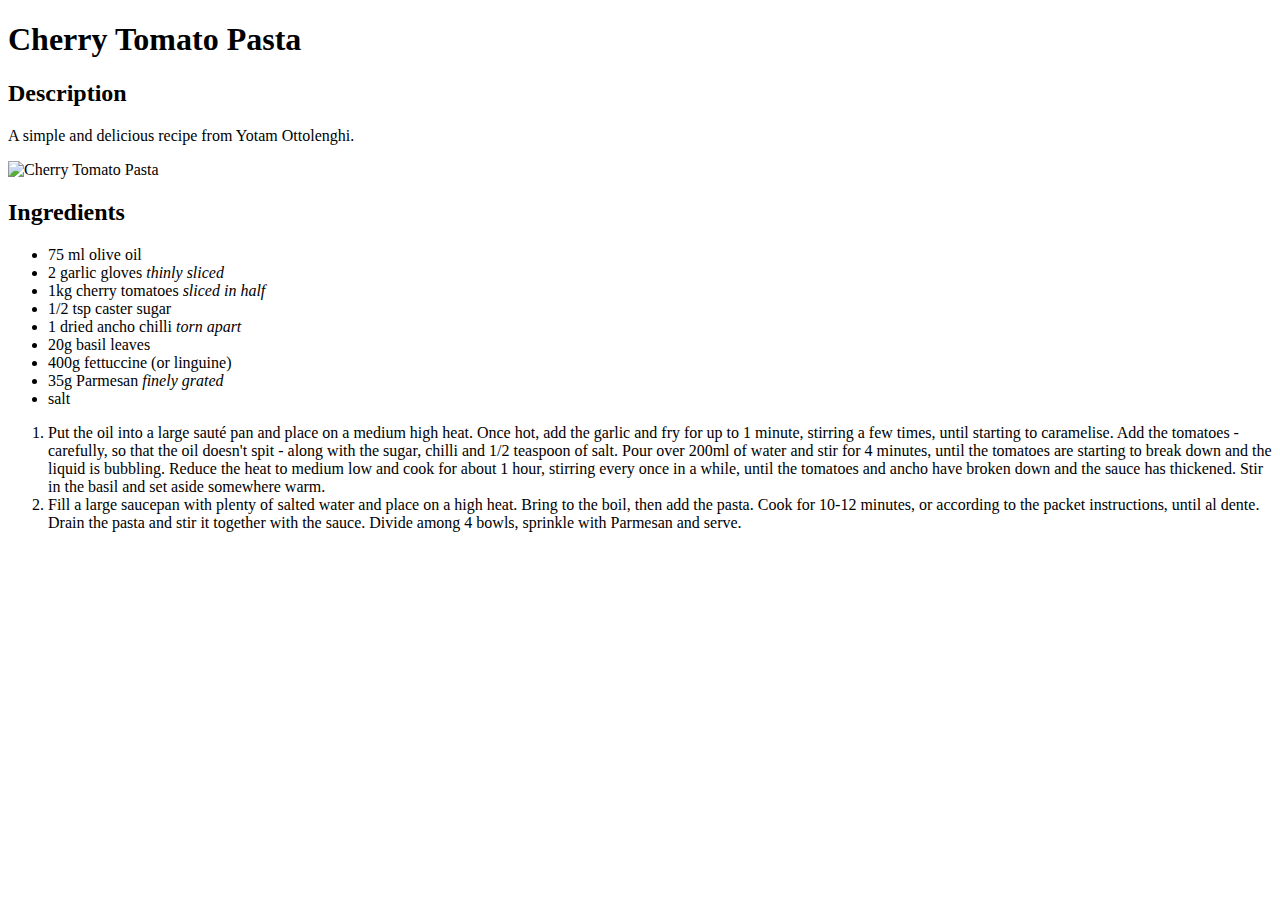
==== recipes/cherry-tomato-pasta.html @ 2b67470e "Adds new recipes to recipe directory with content" ====
<!DOCTYPE html>
<html lang="en">
    <head>
        <meta charset="utf-8">
        <title>Cherry Tomato Pasta</title>
    </head>

    <body>
        <!--Page title-->
        <h1>Cherry Tomato Pasta</h1>

        <!--Recipe description-->
        <h2>Description</h2>
        <p>A simple and delicious recipe from Yotam Ottolenghi.</p>

        <!--Image of final dish-->
        <img src="./recipes/images/cherry-tomato-pasta.jpg" alt="Cherry Tomato Pasta">

        <!--Ingredients section-->
        <h2>Ingredients</h2>
        <ul>
            <li>75 ml olive oil</li>
            <li>2 garlic gloves <em>thinly sliced</em></li>
            <li>1kg cherry tomatoes <em>sliced in half</em></li>
            <li>1/2 tsp caster sugar</li>
            <li>1 dried ancho chilli <em>torn apart</em></li>
            <li>20g basil leaves</li>
            <li>400g fettuccine (or linguine)</li>
            <li>35g Parmesan <em>finely grated</em></li>
            <li>salt</li>
        </ul>

        <!--Steps/instructions section-->
        <ol>
            <li>Put the oil into a large sauté pan and place on a medium high heat. Once hot, add the garlic and fry for up to 1 minute, stirring a few times, until starting to caramelise. Add the tomatoes - carefully, so that the oil doesn't spit - along with the sugar, chilli and 1/2 teaspoon of salt. Pour over 200ml of water and stir for 4 minutes, until the tomatoes are starting to break down and the liquid is bubbling. Reduce the heat to medium low and cook for about 1 hour, stirring every once in a while, until the tomatoes and ancho have broken down and the sauce has thickened. Stir in the basil and set aside somewhere warm.</li>
            <li>Fill a large saucepan with plenty of salted water and place on a high heat. Bring to the boil, then add the pasta. Cook for 10-12 minutes, or according to the packet instructions, until al dente. Drain the pasta and stir it together with the sauce. Divide among 4 bowls, sprinkle with Parmesan and serve.</li>
        </ol>
    </body>
</html>
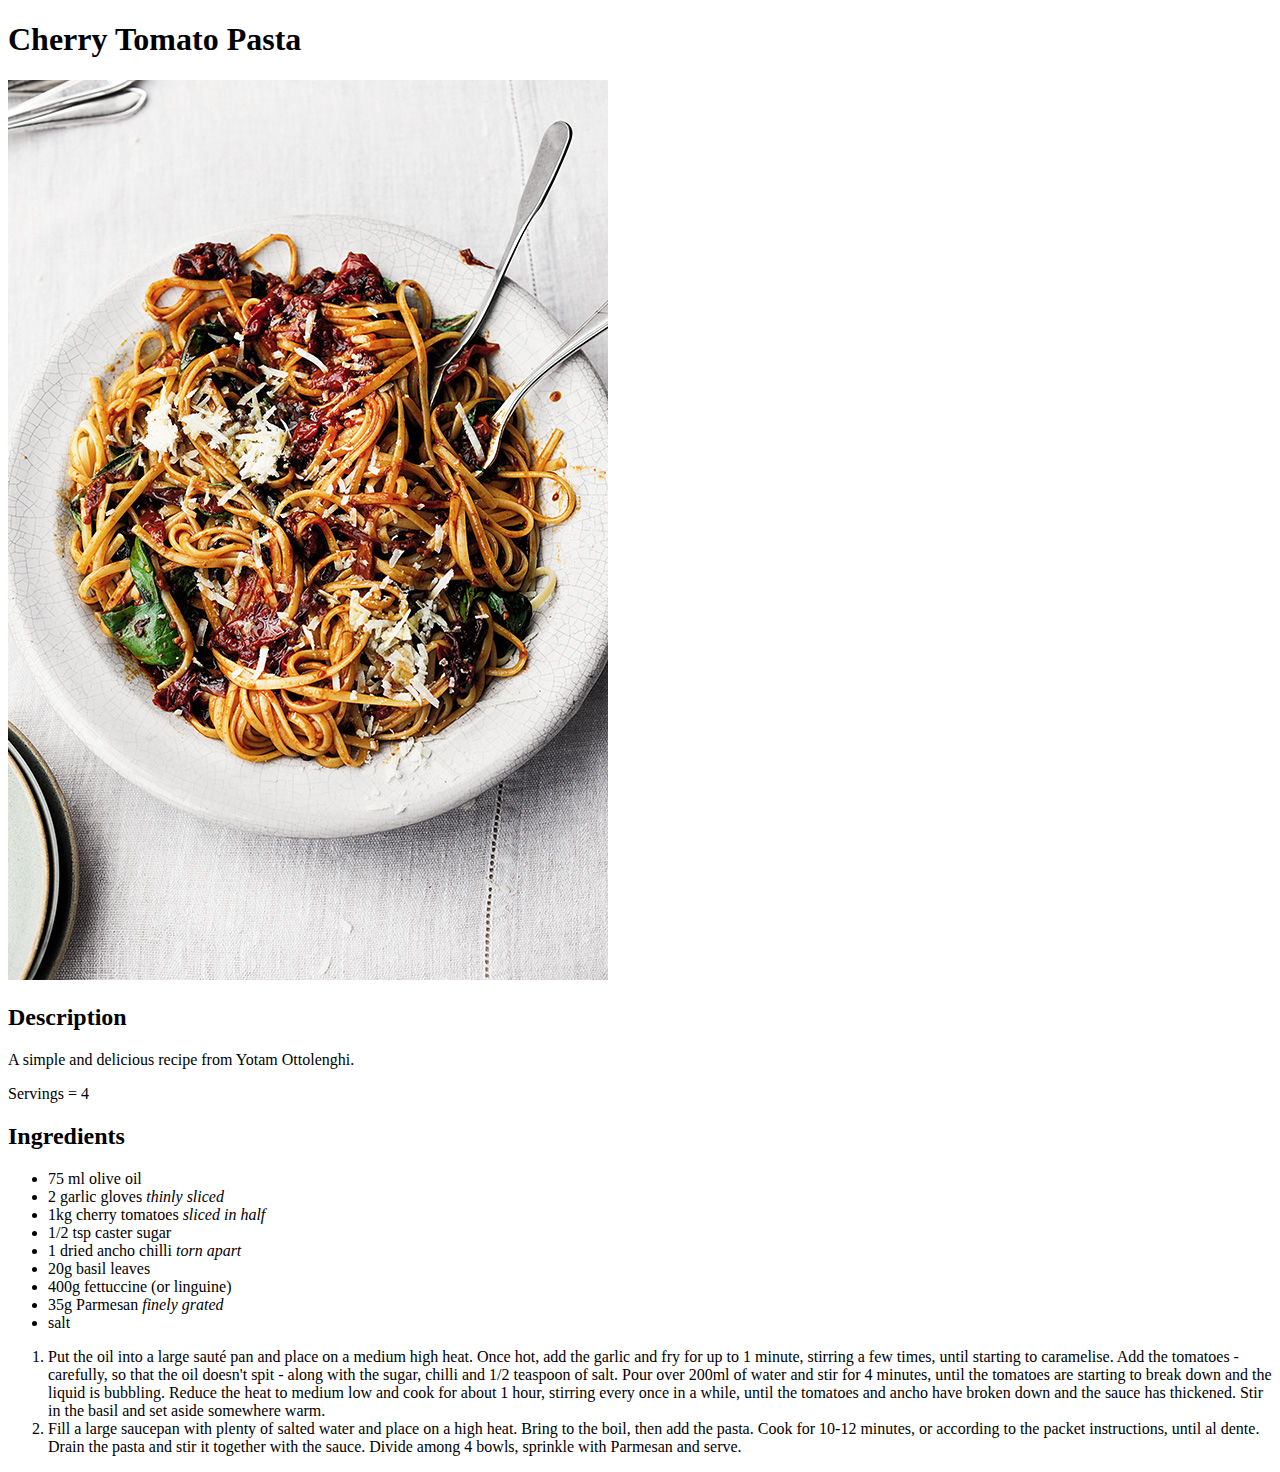
==== commit 545c3b5e: "Fixes bug and formating errors in recipe html" ====
--- a/recipes/cherry-tomato-pasta.html
+++ b/recipes/cherry-tomato-pasta.html
@@ -9,12 +9,13 @@
         <!--Page title-->
         <h1>Cherry Tomato Pasta</h1>
 
+        <!--Image of final dish-->
+        <img src="./images/cherry-tomato-pasta.jpg" alt="Cherry Tomato Pasta">
+        
         <!--Recipe description-->
         <h2>Description</h2>
         <p>A simple and delicious recipe from Yotam Ottolenghi.</p>
-
-        <!--Image of final dish-->
-        <img src="./recipes/images/cherry-tomato-pasta.jpg" alt="Cherry Tomato Pasta">
+        <p>Servings = 4</p>
 
         <!--Ingredients section-->
         <h2>Ingredients</h2>
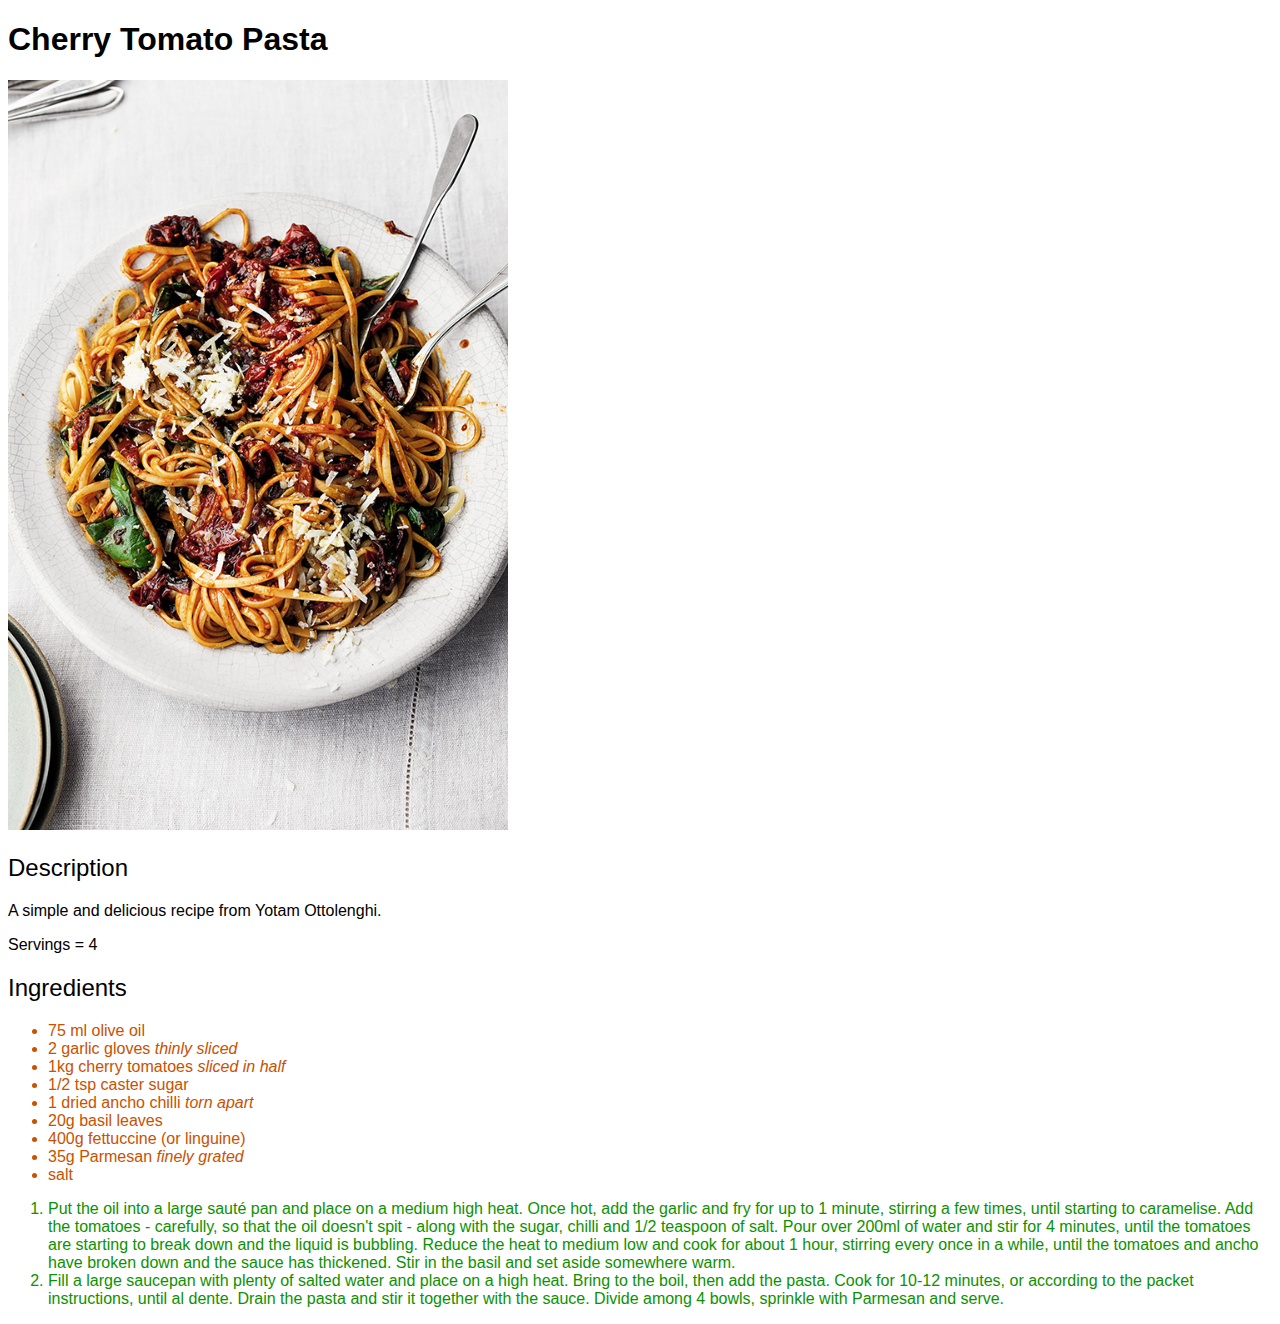
==== commit df863f35: "Adds stylesheet and css styling to pages" ====
--- a/recipes/cherry-tomato-pasta.html
+++ b/recipes/cherry-tomato-pasta.html
@@ -3,38 +3,39 @@
     <head>
         <meta charset="utf-8">
         <title>Cherry Tomato Pasta</title>
+        <link rel="stylesheet" href="../styles.css">
     </head>
 
     <body>
         <!--Page title-->
-        <h1>Cherry Tomato Pasta</h1>
+        <h1 class="heading h1">Cherry Tomato Pasta</h1>
 
         <!--Image of final dish-->
         <img src="./images/cherry-tomato-pasta.jpg" alt="Cherry Tomato Pasta">
         
         <!--Recipe description-->
-        <h2>Description</h2>
+        <h2 class="heading h2">Description</h2>
         <p>A simple and delicious recipe from Yotam Ottolenghi.</p>
         <p>Servings = 4</p>
 
         <!--Ingredients section-->
-        <h2>Ingredients</h2>
+        <h2 class="heading h2">Ingredients</h2>
         <ul>
-            <li>75 ml olive oil</li>
-            <li>2 garlic gloves <em>thinly sliced</em></li>
-            <li>1kg cherry tomatoes <em>sliced in half</em></li>
-            <li>1/2 tsp caster sugar</li>
-            <li>1 dried ancho chilli <em>torn apart</em></li>
-            <li>20g basil leaves</li>
-            <li>400g fettuccine (or linguine)</li>
-            <li>35g Parmesan <em>finely grated</em></li>
-            <li>salt</li>
+            <li class="text">75 ml olive oil</li>
+            <li class="text">2 garlic gloves <em>thinly sliced</em></li>
+            <li class="text">1kg cherry tomatoes <em>sliced in half</em></li>
+            <li class="text">1/2 tsp caster sugar</li>
+            <li class="text">1 dried ancho chilli <em>torn apart</em></li>
+            <li class="text">20g basil leaves</li>
+            <li class="text">400g fettuccine (or linguine)</li>
+            <li class="text">35g Parmesan <em>finely grated</em></li>
+            <li class="text">salt</li>
         </ul>
 
         <!--Steps/instructions section-->
         <ol>
-            <li>Put the oil into a large sauté pan and place on a medium high heat. Once hot, add the garlic and fry for up to 1 minute, stirring a few times, until starting to caramelise. Add the tomatoes - carefully, so that the oil doesn't spit - along with the sugar, chilli and 1/2 teaspoon of salt. Pour over 200ml of water and stir for 4 minutes, until the tomatoes are starting to break down and the liquid is bubbling. Reduce the heat to medium low and cook for about 1 hour, stirring every once in a while, until the tomatoes and ancho have broken down and the sauce has thickened. Stir in the basil and set aside somewhere warm.</li>
-            <li>Fill a large saucepan with plenty of salted water and place on a high heat. Bring to the boil, then add the pasta. Cook for 10-12 minutes, or according to the packet instructions, until al dente. Drain the pasta and stir it together with the sauce. Divide among 4 bowls, sprinkle with Parmesan and serve.</li>
+            <li class="text">Put the oil into a large sauté pan and place on a medium high heat. Once hot, add the garlic and fry for up to 1 minute, stirring a few times, until starting to caramelise. Add the tomatoes - carefully, so that the oil doesn't spit - along with the sugar, chilli and 1/2 teaspoon of salt. Pour over 200ml of water and stir for 4 minutes, until the tomatoes are starting to break down and the liquid is bubbling. Reduce the heat to medium low and cook for about 1 hour, stirring every once in a while, until the tomatoes and ancho have broken down and the sauce has thickened. Stir in the basil and set aside somewhere warm.</li>
+            <li class="text">Fill a large saucepan with plenty of salted water and place on a high heat. Bring to the boil, then add the pasta. Cook for 10-12 minutes, or according to the packet instructions, until al dente. Drain the pasta and stir it together with the sauce. Divide among 4 bowls, sprinkle with Parmesan and serve.</li>
         </ol>
     </body>
 </html>--- a/styles.css
+++ b/styles.css
@@ -0,0 +1,38 @@
+.text,p {
+    font-family: Helvetica, Verdana, sans-serif;
+    font-size: 16px;
+}
+
+.heading {
+    font-family: Verdana, Helvetica, sans-serif;
+    font-size: 32px;
+}
+
+.h1 {
+    font-weight: 700;
+}
+
+.h2 {
+    font-size: 24px;
+    font-weight: 500;
+}
+
+ul a {
+    font-weight: 800;
+    color: rgb(0, 89, 255);
+}
+
+ul .text {
+    font-weight: 300;
+    color: rgb(202, 81, 0);
+}
+
+ol {
+    font-weight: 300;
+    color: rgb(12, 146, 0);
+}
+
+img {
+    width: 500px;
+    height: auto;
+}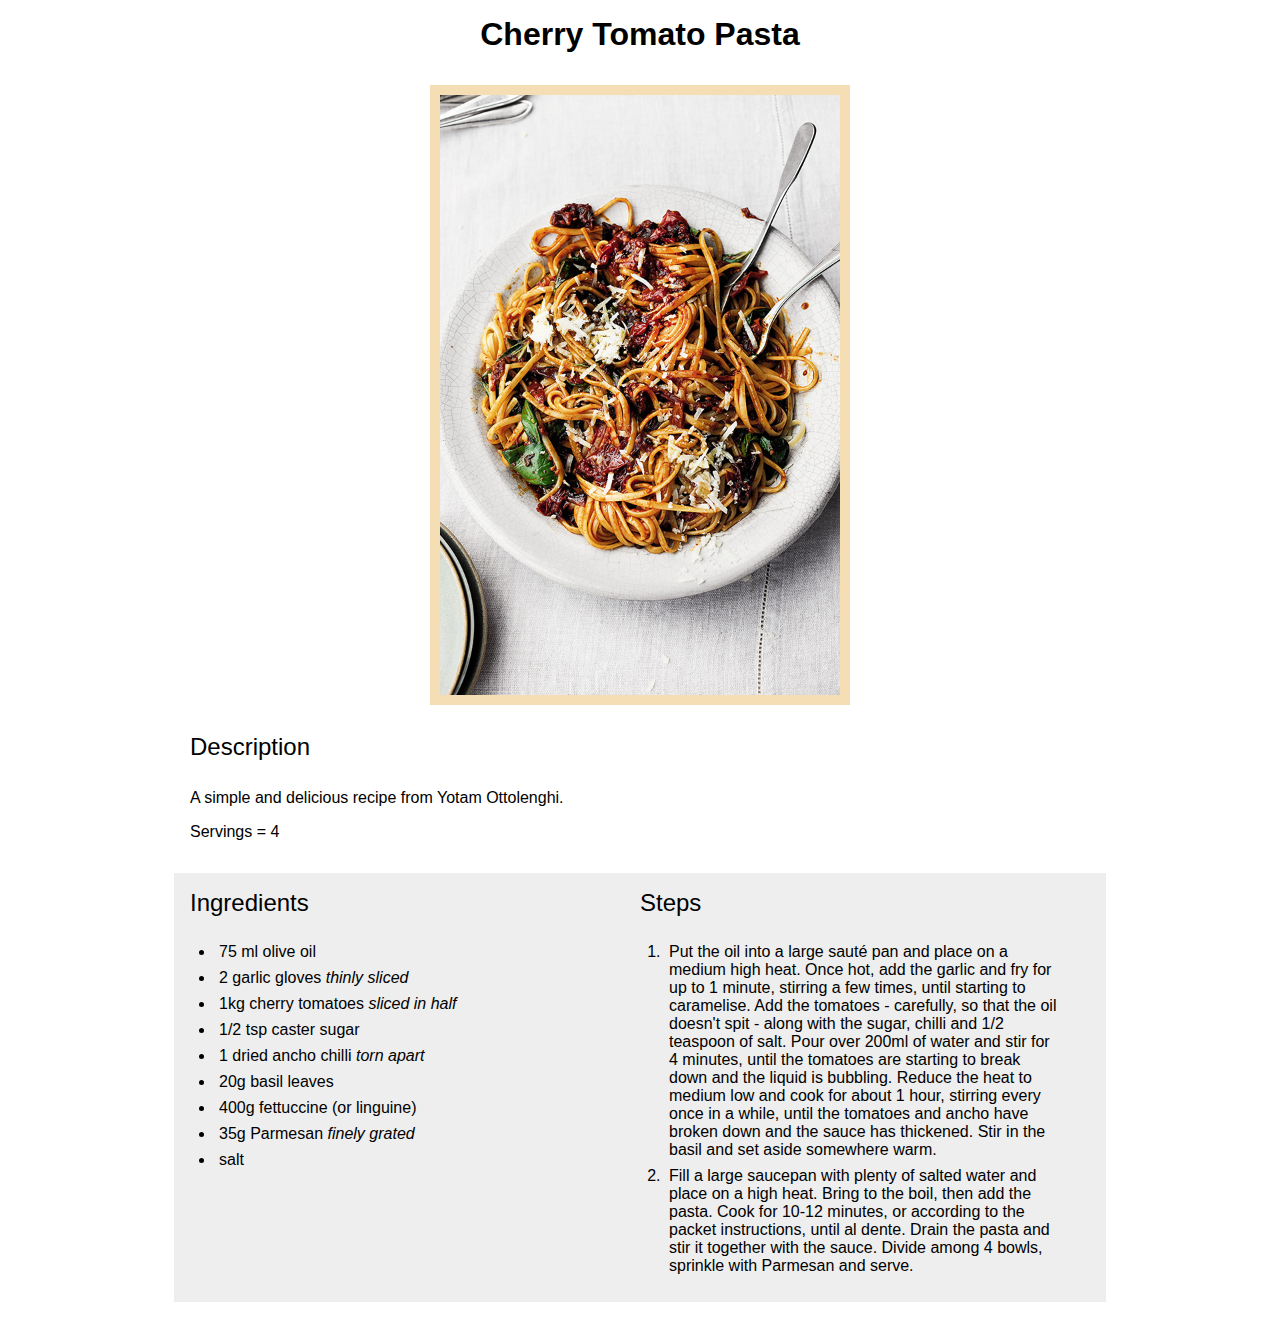
==== commit c3ec0aaa: "[] Adds and amends styling to pages Amends CSS styling and arranges lentil-bolognese.html and cherry" ====
--- a/recipes/cherry-tomato-pasta.html
+++ b/recipes/cherry-tomato-pasta.html
@@ -6,36 +6,49 @@
         <link rel="stylesheet" href="../styles.css">
     </head>
 
-    <body>
-        <!--Page title-->
-        <h1 class="heading h1">Cherry Tomato Pasta</h1>
+    <body class="content">
+        <div>
+            <!--Page title-->
+            <h1 class="heading h1">Cherry Tomato Pasta</h1>
+        </div>
 
-        <!--Image of final dish-->
-        <img src="./images/cherry-tomato-pasta.jpg" alt="Cherry Tomato Pasta">
+        <div class="image">
+            <!--Image of final dish-->
+            <img src="./images/cherry-tomato-pasta.jpg" alt="Cherry Tomato Pasta">
+        </div>
         
-        <!--Recipe description-->
-        <h2 class="heading h2">Description</h2>
-        <p>A simple and delicious recipe from Yotam Ottolenghi.</p>
-        <p>Servings = 4</p>
+        <div class="content">
+            <!--Recipe description-->
+            <h2 class="heading h2">Description</h2>
+            <p>A simple and delicious recipe from Yotam Ottolenghi.</p>
+            <p>Servings = 4</p>
+        </div>
 
-        <!--Ingredients section-->
-        <h2 class="heading h2">Ingredients</h2>
-        <ul>
-            <li class="text">75 ml olive oil</li>
-            <li class="text">2 garlic gloves <em>thinly sliced</em></li>
-            <li class="text">1kg cherry tomatoes <em>sliced in half</em></li>
-            <li class="text">1/2 tsp caster sugar</li>
-            <li class="text">1 dried ancho chilli <em>torn apart</em></li>
-            <li class="text">20g basil leaves</li>
-            <li class="text">400g fettuccine (or linguine)</li>
-            <li class="text">35g Parmesan <em>finely grated</em></li>
-            <li class="text">salt</li>
-        </ul>
-
-        <!--Steps/instructions section-->
-        <ol>
-            <li class="text">Put the oil into a large sauté pan and place on a medium high heat. Once hot, add the garlic and fry for up to 1 minute, stirring a few times, until starting to caramelise. Add the tomatoes - carefully, so that the oil doesn't spit - along with the sugar, chilli and 1/2 teaspoon of salt. Pour over 200ml of water and stir for 4 minutes, until the tomatoes are starting to break down and the liquid is bubbling. Reduce the heat to medium low and cook for about 1 hour, stirring every once in a while, until the tomatoes and ancho have broken down and the sauce has thickened. Stir in the basil and set aside somewhere warm.</li>
-            <li class="text">Fill a large saucepan with plenty of salted water and place on a high heat. Bring to the boil, then add the pasta. Cook for 10-12 minutes, or according to the packet instructions, until al dente. Drain the pasta and stir it together with the sauce. Divide among 4 bowls, sprinkle with Parmesan and serve.</li>
-        </ol>
+        <div class="recipe">
+            <div class="ingredients">
+                <!--Ingredients section-->
+                <h2 class="heading h2">Ingredients</h2>
+                <ul class="text">
+                    <li>75 ml olive oil</li>
+                    <li>2 garlic gloves <em>thinly sliced</em></li>
+                    <li>1kg cherry tomatoes <em>sliced in half</em></li>
+                    <li>1/2 tsp caster sugar</li>
+                    <li>1 dried ancho chilli <em>torn apart</em></li>
+                    <li>20g basil leaves</li>
+                    <li>400g fettuccine (or linguine)</li>
+                    <li>35g Parmesan <em>finely grated</em></li>
+                    <li>salt</li>
+                </ul>
+            </div>
+            
+            <div class="steps">
+                <!--Steps/instructions section-->
+                <h2 class="heading h2">Steps</h2>
+                <ol class="text">
+                    <li>Put the oil into a large sauté pan and place on a medium high heat. Once hot, add the garlic and fry for up to 1 minute, stirring a few times, until starting to caramelise. Add the tomatoes - carefully, so that the oil doesn't spit - along with the sugar, chilli and 1/2 teaspoon of salt. Pour over 200ml of water and stir for 4 minutes, until the tomatoes are starting to break down and the liquid is bubbling. Reduce the heat to medium low and cook for about 1 hour, stirring every once in a while, until the tomatoes and ancho have broken down and the sauce has thickened. Stir in the basil and set aside somewhere warm.</li>
+                    <li>Fill a large saucepan with plenty of salted water and place on a high heat. Bring to the boil, then add the pasta. Cook for 10-12 minutes, or according to the packet instructions, until al dente. Drain the pasta and stir it together with the sauce. Divide among 4 bowls, sprinkle with Parmesan and serve.</li>
+                </ol>
+            </div>
+        </div>
     </body>
 </html>--- a/styles.css
+++ b/styles.css
@@ -1,38 +1,123 @@
+* {
+    margin-top: 0;
+    margin-bottom: 0;
+}
+
+.content {
+    display: flex;
+    flex-direction: column;
+    align-items: center;
+    gap: 16px;
+}
+
+.ingredients,.steps {
+    display: flex;
+    flex-direction: column;
+    align-items: center;
+    gap: 16px;
+}
+
+.recipe {
+    background-color: #eee;
+    padding: 1em;
+    margin: 1em;
+    display: flex;
+    flex-direction: row;
+    justify-content: center;
+    align-items: flex-start;
+}
+
+div {
+    /* background-color: rgb(255, 224, 184); */
+    display: flex;
+    flex-direction: row;
+    justify-content: center;
+    /* gap: 16px; */
+    width: 900px;
+    flex: 1;
+}
+
+/* Select both paragraph elements and elements with a class of 'text' */
 .text,p {
     font-family: Helvetica, Verdana, sans-serif;
     font-size: 16px;
+    padding: 0.4em;
+}
+
+/* Select any list element which is a descendant of an element with a class of 'text' */
+.text li {
+    padding: 0.25em;
 }
 
 .heading {
     font-family: Verdana, Helvetica, sans-serif;
     font-size: 32px;
+    margin: 0.5em 0;
+}
+
+.frontPage {
+    align-items: center;
+    width: 20em;
+    padding: 0em;
 }
 
 .h1 {
+    /* background-color: antiquewhite; */
+    text-align: center;
+    align-self: center;
     font-weight: 700;
+    width: 1;
 }
 
-.h2 {
+.heading.h2 {
     font-size: 24px;
     font-weight: 500;
+    align-self: flex-start;
 }
 
+.recipe .h2 {
+    margin: 0;
+}
+
+/* Select any link element which is a descendant of an unordered list */
 ul a {
     font-weight: 800;
-    color: rgb(0, 89, 255);
+    color: rgb(35, 95, 151);
+    text-decoration: none;
 }
 
-ul .text {
+ul {
     font-weight: 300;
-    color: rgb(202, 81, 0);
+    /* background-color: rgb(255, 221, 218); */
+    color: rgb(0, 0, 0);
+    width: 400px;
+    /* align-self: flex-start; */
+    /* flex: 1; */
 }
 
 ol {
     font-weight: 300;
-    color: rgb(12, 146, 0);
+    /* background-color: rgb(255, 221, 218); */
+    color: rgb(0, 0, 0);
+    width: 400px;
+    /* align-self: flex-start; */
+    /* flex: 1; */
+}
+
+div.image {
+    background-color: wheat;
+    width: auto;
+    padding: 10px;
 }
 
 img {
-    width: 500px;
-    height: auto;
+    display: block;
+    height: 600px;
+    width: auto;
+    align-self: center;
+}
+
+p {
+    align-self: flex-start;
+    padding: 0;
 }